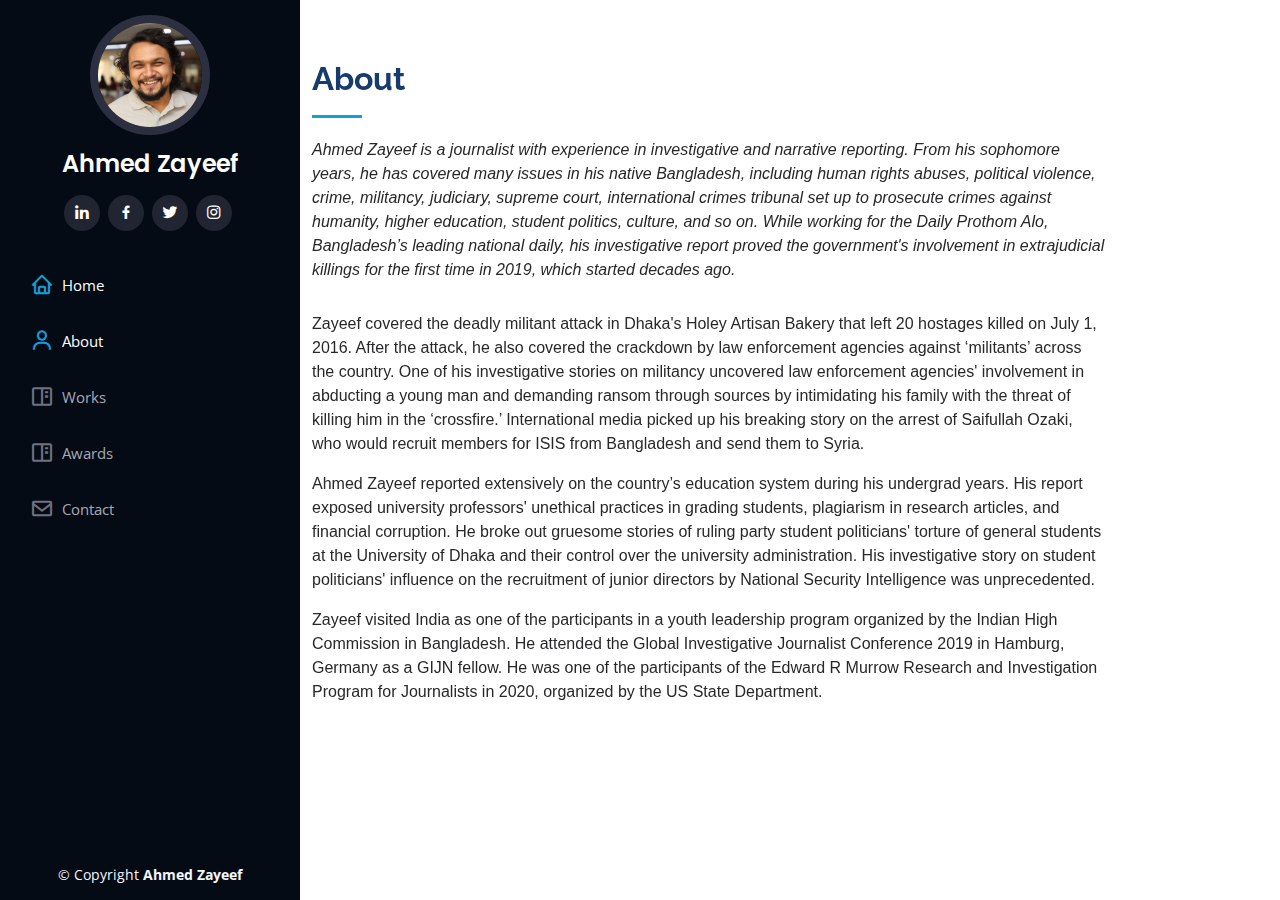
==== about.html @ efa39c60 "update" ====
<!DOCTYPE html>
<html lang="en">
<head>
  <meta charset="utf-8">
  <meta content="width=device-width, initial-scale=1.0" name="viewport">
  <title>  Ahmed Zayeef </title>
  <meta content="Ahmed Zayeef" name="description">
  <meta content="Ahmed Zayeef, Huzaifa Muhammad, Prothom Alo Journalist" name="keywords">
  <!-- Favicons -->
  <link href="assets/img/favicon.png" rel="icon">
  <link href="assets/img/apple-touch-icon.png" rel="apple-touch-icon">
  <!-- Google Fonts -->
  <link href="https://fonts.googleapis.com/css?family=Open+Sans:300,300i,400,400i,600,600i,700,700i|Raleway:300,300i,400,400i,500,500i,600,600i,700,700i|Poppins:300,300i,400,400i,500,500i,600,600i,700,700i" rel="stylesheet">
  <!-- Vendor CSS Files -->
  <link href="assets/vendor/aos/aos.css" rel="stylesheet">
  <link href="assets/vendor/bootstrap/css/bootstrap.min.css" rel="stylesheet">
  <link href="assets/vendor/bootstrap-icons/bootstrap-icons.css" rel="stylesheet">
  <link href="assets/vendor/boxicons/css/boxicons.min.css" rel="stylesheet">
  <link href="assets/vendor/glightbox/css/glightbox.min.css" rel="stylesheet">
  <link href="assets/vendor/swiper/swiper-bundle.min.css" rel="stylesheet">
  <!-- Template Main CSS File -->
  <link href="assets/css/style.css" rel="stylesheet">
</head>

<body>

  <!-- ======= Mobile nav toggle button ======= -->
  <i class="bi bi-list mobile-nav-toggle d-xl-none"></i>
    <!-- ======= Header ======= -->
  <header id="header">
    <div class="d-flex flex-column">

      <div class="profile">
        <img src="assets/img/profile-img.jpg" alt="" class="img-fluid rounded-circle">
        <h1 class="text-light"><a href="index.html"> Ahmed Zayeef  </a></h1>
        <div class="social-links mt-3 text-center">
          <a href="//linkedin.com/in/ahmed-zayeef/" class="linkedin"><i class="bx bxl-linkedin"></i></a>
          <a href="https://www.facebook.com/ahmed.zayeef" class="facebook"><i class="bx bxl-facebook"></i></a>
          <a href="https://twitter.com/AZayeef" class="twitter"><i class="bx bxl-twitter"></i></a>
          <a href="https://www.instagram.com/ahmedzayeef/" class="instagram"><i class="bx bxl-instagram"></i></a>
        </div>
      </div>

      <nav id="navbar" class="nav-menu navbar">
        <ul>
          <li><a href="index.html#hero" class="nav-link scrollto active"><i class="bx bx-home"></i> <span>Home</span></a></li>
          <li><a href="index.html#about" class="nav-link scrollto"><i class="bx bx-user"></i> <span>About</span></a></li>
          <li class="d-none"><a href="#resume" class="nav-link scrollto"><i class="bx bx-file-blank"></i> <span>Resume</span></a></li>
          <li><a href="works.html#Works" class="nav-link scrollto"><i class="bx bx-book-content"></i> <span>Works</span></a></li>
          <li><a href="awards.html#awards" class="nav-link scrollto"><i class="bx bx-book-content"></i> <span>Awards</span></a></li>
          <li><a href="contacts.html#contact" class="nav-link scrollto"><i class="bx bx-envelope"></i> <span>Contact</span></a></li>
        </ul>
      </nav><!-- .nav-menu -->
    </div>
  </header><!-- End Header -->

  <main id="main">

    <!-- ======= About Section ======= -->
    <section id="about" class="about">
      <div class="container">

        <style>
          .about p{font-family: "Helvetica Neue",Arial,sans-serif;}
        </style>

        <div class="row">
          <!-- <div class="col-lg-4" data-aos="fade-right">
            <img src="assets/img/profile-img.jpg" class="img-fluid" alt="">
          </div> -->
          <div class="col-lg-10 pt-4 pt-lg-0 content" data-aos="fade-left">

            <div class="section-title">
              <h2>About</h2>
              <p class="fst-italic">
               Ahmed Zayeef is a journalist with experience in investigative and narrative reporting. From his sophomore years, he has covered many issues in his native Bangladesh, including human rights abuses, political violence, crime, militancy, judiciary, supreme court, international crimes tribunal set up to prosecute crimes against humanity, higher education, student politics, culture, and so on. While working for the Daily Prothom Alo, Bangladesh’s leading national daily, his investigative report proved the government's involvement in extrajudicial killings for the first time in 2019, which started decades ago. 
              </p>
            </div>

            
            <div class="row">
              <div class="col-md-12">
                <p>
                  Zayeef covered the deadly militant attack in Dhaka's Holey Artisan Bakery that left 20 hostages killed on July 1, 2016. After the attack, he also covered the crackdown by law enforcement agencies against ‘militants’ across the country. One of his investigative stories on militancy uncovered law enforcement agencies' involvement in abducting a young man and demanding ransom through sources by intimidating his family with the threat of killing him in the ‘crossfire.’ International media picked up his breaking story on the arrest of Saifullah Ozaki, who would recruit members for ISIS from Bangladesh and send them to Syria. 
                </p>
                <p>
                  Ahmed Zayeef reported extensively on the country’s education system during his undergrad years. His report exposed university professors' unethical practices in grading students, plagiarism in research articles, and financial corruption. He broke out gruesome stories of ruling party student politicians' torture of general students at the University of Dhaka and their control over the university administration. His investigative story on student politicians' influence on the recruitment of junior directors by National Security Intelligence was unprecedented. 
                </p>                
                <p>
                Zayeef visited India as one of the participants in a youth leadership program organized by the Indian High Commission in Bangladesh. He attended the Global Investigative Journalist Conference 2019 in Hamburg, Germany as a GIJN fellow. He was one of the participants of the Edward R Murrow Research and Investigation Program for Journalists in 2020, organized by the US State Department. 
                </p>
              </div>
          </div>
        </div>

      </div>
    </section><!-- End About Section -->

  </main><!-- End #main -->

  <!-- ======= Footer ======= -->
  <footer id="footer">
    <div class="container">
      <div class="copyright">
        &copy; Copyright <strong><span> Ahmed Zayeef </span></strong>
      </div>
    </div>
  </footer><!-- End  Footer -->

  <a href="#" class="back-to-top d-flex align-items-center justify-content-center"><i class="bi bi-arrow-up-short"></i></a>

  <!-- Vendor JS Files -->
  <script src="assets/vendor/purecounter/purecounter_vanilla.js"></script>
  <script src="assets/vendor/aos/aos.js"></script>
  <script src="assets/vendor/bootstrap/js/bootstrap.bundle.min.js"></script>
  <script src="assets/vendor/glightbox/js/glightbox.min.js"></script>
  <script src="assets/vendor/isotope-layout/isotope.pkgd.min.js"></script>
  <script src="assets/vendor/swiper/swiper-bundle.min.js"></script>
  <script src="assets/vendor/typed.js/typed.min.js"></script>
  <script src="assets/vendor/waypoints/noframework.waypoints.js"></script>
  <script src="assets/vendor/php-email-form/validate.js"></script>

  <!-- Template Main JS File -->
  <script src="assets/js/main.js"></script>

</body>

</html>
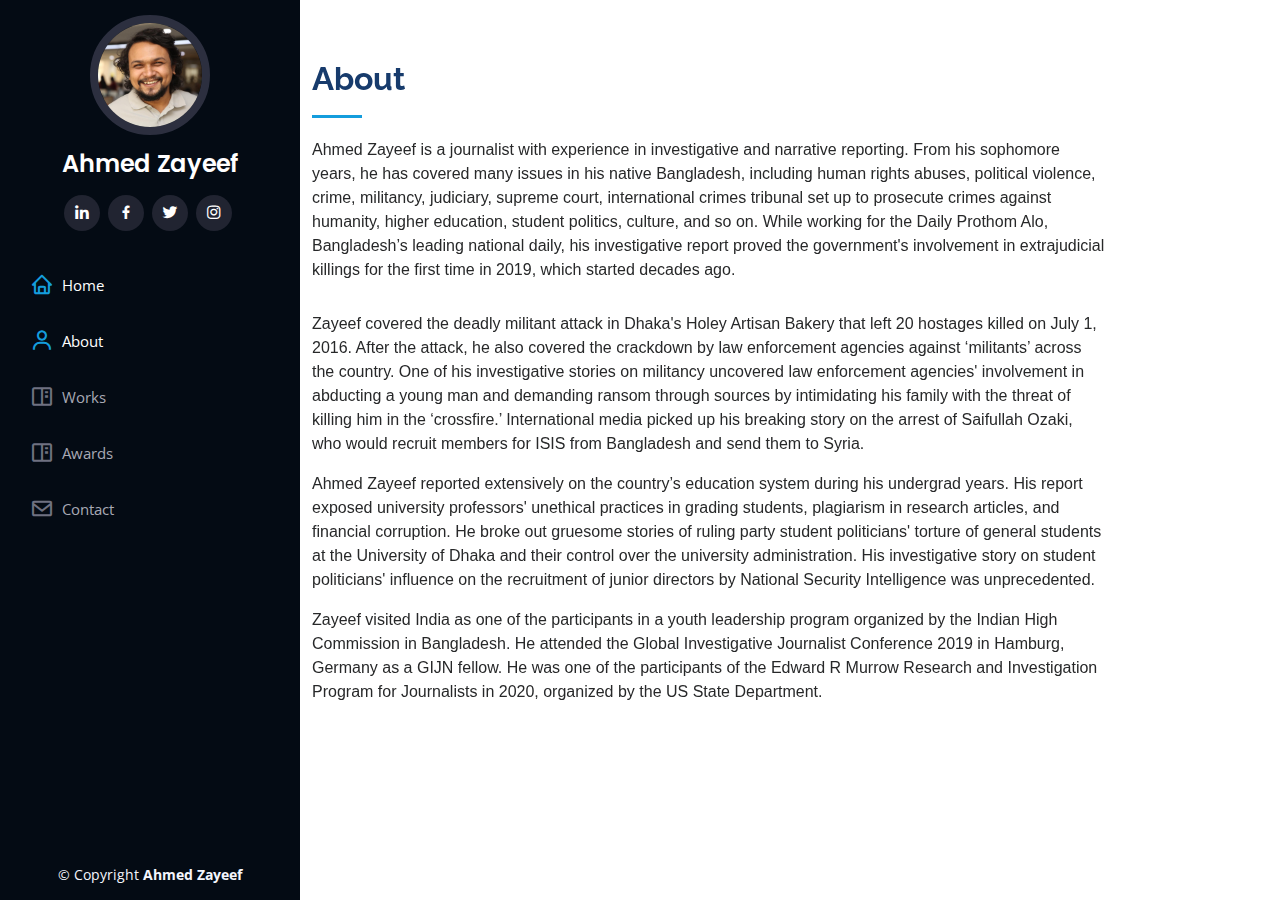
==== commit 2679db72: "update 1.1" ====
--- a/about.html
+++ b/about.html
@@ -72,7 +72,7 @@
 
             <div class="section-title">
               <h2>About</h2>
-              <p class="fst-italic">
+              <p>
                Ahmed Zayeef is a journalist with experience in investigative and narrative reporting. From his sophomore years, he has covered many issues in his native Bangladesh, including human rights abuses, political violence, crime, militancy, judiciary, supreme court, international crimes tribunal set up to prosecute crimes against humanity, higher education, student politics, culture, and so on. While working for the Daily Prothom Alo, Bangladesh’s leading national daily, his investigative report proved the government's involvement in extrajudicial killings for the first time in 2019, which started decades ago. 
               </p>
             </div>
